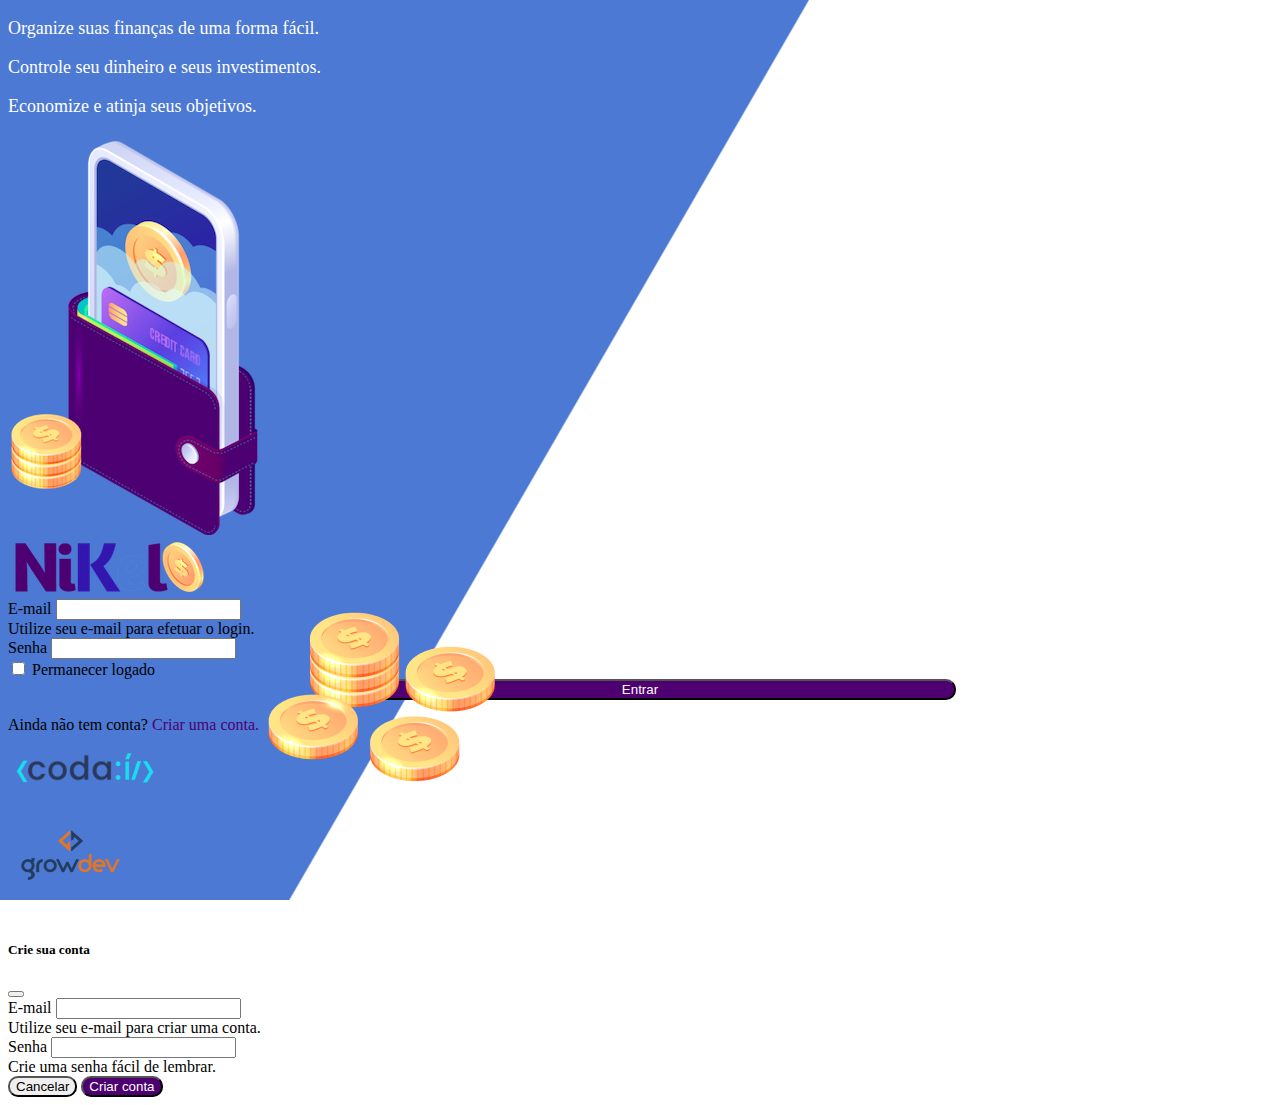
==== public/index.html @ c48124fa "Iniciando o GIT" ====
<!DOCTYPE html>
<html lang="pt">
<head>
    <meta charset="UTF-8">
    <meta http-equiv="X-UA-Compatible" content="IE=edge">
    <meta name="viewport" content="width=device-width, initial-scale=1.0">
    <title>Nikel</title>
    <link href="https://cdn.jsdelivr.net/npm/bootstrap@5.2.0/dist/css/bootstrap.min.css" rel="stylesheet" integrity="sha384-gH2yIJqKdNHPEq0n4Mqa/HGKIhSkIHeL5AyhkYV8i59U5AR6csBvApHHNl/vI1Bx" crossorigin="anonymous">
    <link rel="stylesheet" href="./css/styles.css">
</head>
<body id="login">
    <main>
        <div class="container">
            <div class="row vh-100">
                <div class="col d-flex justify-content-center flex-column my-5">
                    <div class="text-login">
                        <p>Organize suas finanças de uma forma fácil.</p>
                        <p>Controle seu dinheiro e seus investimentos.</p>
                        <p>Economize e atinja seus objetivos.</p>
                    </div>
                    <div class="text-center">
                        <img src="./assets/pocket.png" alt="image pocket" class="img-fluid" srcset="">
                        <img src="./assets/coins.png" alt="image coins" class="img-fluid d-none d-md-inline coins" srcset="">
                    </div>
                </div>
                <div class="col d-flex justify-content-center flex-column my-5">
                    <div class="container">
                        <div class="row">
                            <div class="col">
                                <div class="text-center mb-3">
                                    <img src="./assets/nikel-logo.png" alt="image nikel" class="img-fluid" srcset="">
                                </div>
                            </div>
                        </div>
                        <div class="row">
                            <div class="col">
                                <form id="login-form">
                                    <div class="mb-3">
                                      <label for="email-input" class="form-label">E-mail</label>
                                      <input type="email" class="form-control" id="email-input" 
                                      aria-describedby="emailHelp">
                                      <div id="emailHelp" class="form-text">Utilize seu e-mail para efetuar o login.</div>
                                    </div>
                                    <div class="mb-3">
                                      <label for="password-input" class="form-label">Senha</label>
                                      <input type="password" class="form-control" 
                                      id="password-input">
                                    </div>
                                    <div class="mb-3 form-check">
                                      <input type="checkbox" class="form-check-input" id="session-check">
                                      <label class="form-check-label" for="session-check">Permanecer logado</label>
                                    </div>
                                    <button type="submit" class="btn button-login">Entrar</button>
                                </form>
                            </div>
                        </div>
                        <div class="row">
                            <div class="col">
                               <p id="link-conta" class="text-center mt-2 form-text" data-bs-toggle="modal" data-bs-target="#register-modal">
                                Ainda não tem conta? <span class="link-default">Criar uma conta.</span></p> 
                            </div>
                        </div>
                        <div class="row">
                            <div class="col">
                                <div class="text-center mt-5">
                                    <img src="./assets/codai-logo.png" alt="logo codai" class="img-fluid" srcset="">
                                </div>
                            </div>
                        </div>
                        <div class="row">
                            <div class="col">
                                <div class="text-center">
                                    <img src="./assets/growdev-logo.png" alt="logo growdev" class="img-fluid" srcset="">
                                </div>
                            </div>
                        </div>
                    </div>
                </div>
            </div>
        </div>
  
  <!-- Modal -->
  <div class="modal fade" id="register-modal" tabindex="-1" aria-labelledby="exampleModalLabel" aria-hidden="true">
    <div class="modal-dialog">
      <div class="modal-content">
        <div class="modal-header">
          <h5 class="modal-title" id="exampleModalLabel">Crie sua conta</h5>
          <button type="button" class="btn-close" data-bs-dismiss="modal" aria-label="Close"></button>
        </div>
        <form id="create-form">
            <div class="modal-body">
            
                <div class="mb-3">
                  <label for="email-create-input" class="form-label">E-mail</label>
                  <input type="email" class="form-control" id="email-create-input" 
                  aria-describedby="emailHelp" required>
                  <div id="emailHelp" class="form-text">Utilize seu e-mail para criar uma conta.</div>
                </div>
                <div class="mb-3">
                  <label for="password-create-input" class="form-label">Senha</label>
                  <input type="password" class="form-control" id="password-create-input" required>
                  <div id="emailHelp" class="form-text">Crie uma senha fácil de lembrar.</div>
                </div>  
            </div>
        
        <div class="modal-footer">
          <button type="button" class="btn btn-secondary button-cancel" data-bs-dismiss="modal">Cancelar</button>
          <button type="button" class="btn button-default">Criar conta</button>
        </div>
        </form>
      </div>
    </div>
  </div>
    </main>

    <script src="https://cdn.jsdelivr.net/npm/@popperjs/core@2.11.5/dist/umd/popper.min.js" integrity="sha384-Xe+8cL9oJa6tN/veChSP7q+mnSPaj5Bcu9mPX5F5xIGE0DVittaqT5lorf0EI7Vk" crossorigin="anonymous"></script>
    <script src="https://cdn.jsdelivr.net/npm/bootstrap@5.2.0/dist/js/bootstrap.min.js" integrity="sha384-ODmDIVzN+pFdexxHEHFBQH3/9/vQ9uori45z4JjnFsRydbmQbmL5t1tQ0culUzyK" crossorigin="anonymous"></script>
    <script src="./js/index.js"></script>
</body>
</html>
---- public/css/styles.css ----
#login {
    background: linear-gradient(120deg, #4c79d3 44.9%, #ffffff 45%) no-repeat fixed;
}

#app {
    background: linear-gradient(120deg, #ffffff 44.9%, #4c79d3 45%) no-repeat fixed;
}

header {
    border-bottom: 1px solid #bebcbc;
    padding: 5px;
    background-color: #ffffff;
}

.color-primary {
color: #4e0070;
}

.color-secondary {
color: #4c79d3;
}

.icon-detail {
    font-size: 50px;
    margin-right: 10px;
    vertical-align: middle;
}

.text-login {
    color: #ffffff;
    font-size: 18px;
    font-weight: 500;
}

.coins {
    position: absolute;
    bottom: 100px;
}

.button-login {
    border-radius: 10px;
    background-color: #4e0070;
    color: #ffffff;
    width: 50%;
    margin: 0 25%;
}

.button-default {
    border-radius: 10px;
    background-color: #4e0070;
    color: #ffffff;
}

.button-cancel {
    border-radius: 10px;
}

.button-float {
    border-radius: 100%;
    height: 60px;
    width: 60px;
    position: fixed;
    padding: 0 !important;
    bottom: 1rem;
    right: 2rem;
    font-size: 35px;
    border: 2px solid #4e0070;
    background-color: #4e0070;
    color: #ffffff;
}

.button-float:hover {
    border: 2px solid #4c79d3;
    background-color: #ffffff;
    color: #4c79d3;
}

.button-login:hover, .button-default:hover {
    background: #4c79d3;
}

.link-default {
    color: #4e0070;
    cursor: pointer;
}

.link-default:hover {
    color: #4c79d3;
}

.info {
    background-color: #ffffff;
    border-radius: 20px 20px 0px 0px;
    padding: 20px 0px 0px 0px;
}

.logout {
    min-width: 5rem !important;
}

.menu {
    margin-right: 20px;
}
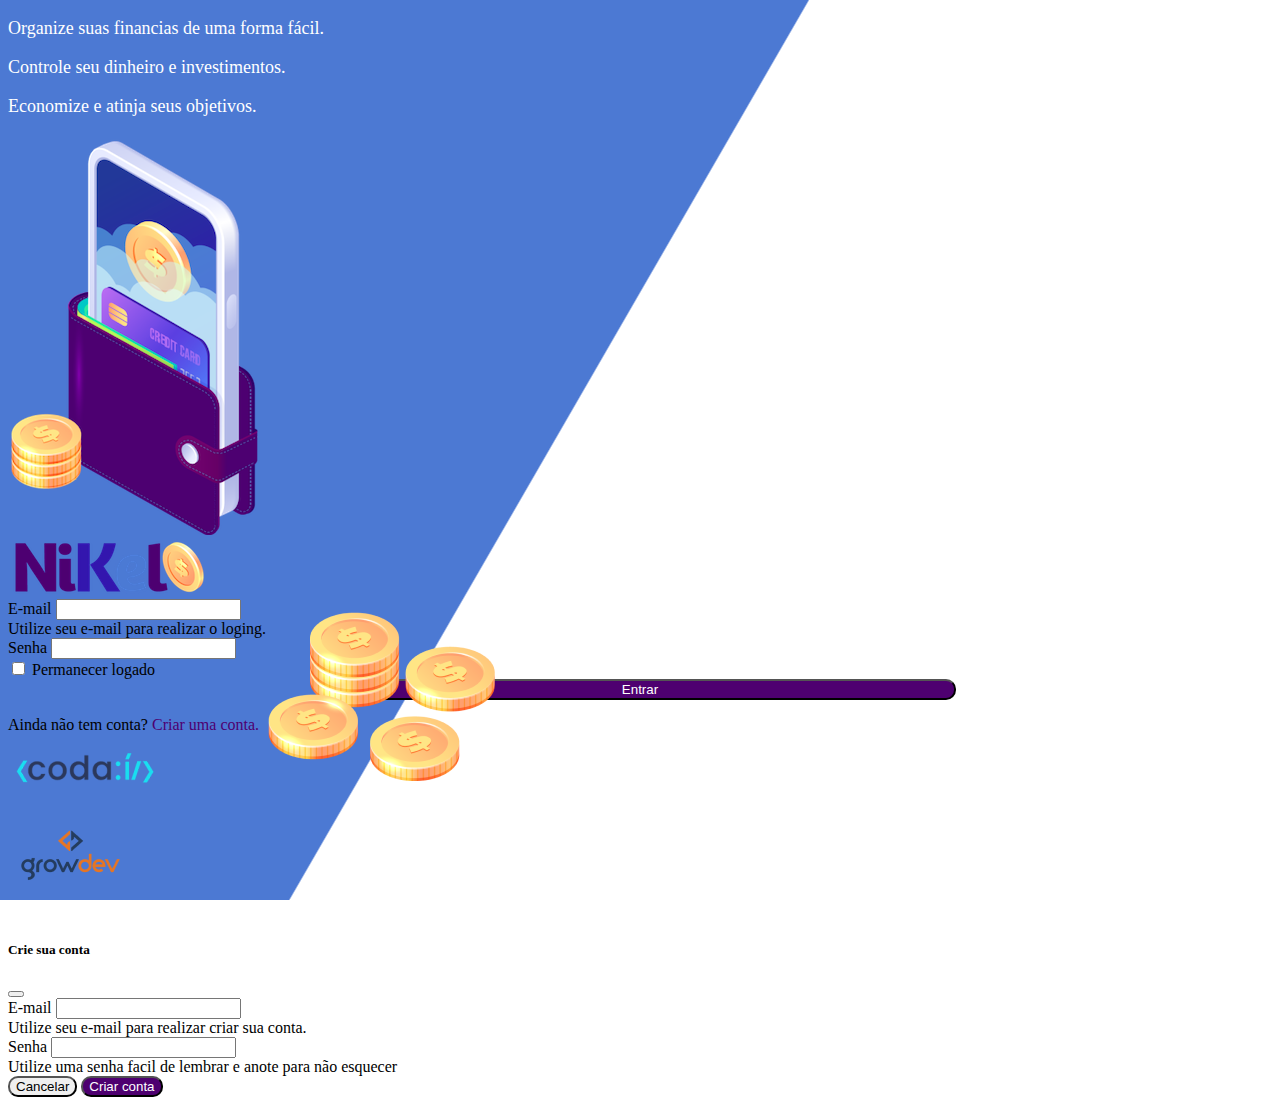
==== commit f245e406: "correção de códigos" ====
--- a/public/index.html
+++ b/public/index.html
@@ -5,30 +5,32 @@
     <meta http-equiv="X-UA-Compatible" content="IE=edge">
     <meta name="viewport" content="width=device-width, initial-scale=1.0">
     <title>Nikel</title>
-    <link href="https://cdn.jsdelivr.net/npm/bootstrap@5.2.0/dist/css/bootstrap.min.css" rel="stylesheet" integrity="sha384-gH2yIJqKdNHPEq0n4Mqa/HGKIhSkIHeL5AyhkYV8i59U5AR6csBvApHHNl/vI1Bx" crossorigin="anonymous">
+    <link href="https://cdn.jsdelivr.net/npm/bootstrap@5.1.3/dist/css/bootstrap.min.css" rel="stylesheet" integrity="sha384-1BmE4kWBq78iYhFldvKuhfTAU6auU8tT94WrHftjDbrCEXSU1oBoqyl2QvZ6jIW3" crossorigin="anonymous">
     <link rel="stylesheet" href="./css/styles.css">
 </head>
+
+
 <body id="login">
     <main>
         <div class="container">
             <div class="row vh-100">
-                <div class="col d-flex justify-content-center flex-column my-5">
+                <div class="col d-flex justify-content-center my-5 flex-column">
                     <div class="text-login">
-                        <p>Organize suas finanças de uma forma fácil.</p>
-                        <p>Controle seu dinheiro e seus investimentos.</p>
-                        <p>Economize e atinja seus objetivos.</p>
+                         <p>Organize suas financias de uma forma fácil.</p>
+                         <p>Controle seu dinheiro e investimentos.</p>
+                         <p>Economize e atinja seus objetivos.</p>
                     </div>
                     <div class="text-center">
-                        <img src="./assets/pocket.png" alt="image pocket" class="img-fluid" srcset="">
+                         <img src="./assets/pocket.png" alt="image pocket" class="img-fluid" srcset="">
                         <img src="./assets/coins.png" alt="image coins" class="img-fluid d-none d-md-inline coins" srcset="">
                     </div>
                 </div>
-                <div class="col d-flex justify-content-center flex-column my-5">
+                <div class="col d-flex justify-content-center my-5 flex-column">
                     <div class="container">
                         <div class="row">
                             <div class="col">
                                 <div class="text-center mb-3">
-                                    <img src="./assets/nikel-logo.png" alt="image nikel" class="img-fluid" srcset="">
+                                    <img src="./assets/nikel-logo.png" alt="Nikel Logo" class="img-fluid">
                                 </div>
                             </div>
                         </div>
@@ -37,14 +39,12 @@
                                 <form id="login-form">
                                     <div class="mb-3">
                                       <label for="email-input" class="form-label">E-mail</label>
-                                      <input type="email" class="form-control" id="email-input" 
-                                      aria-describedby="emailHelp">
-                                      <div id="emailHelp" class="form-text">Utilize seu e-mail para efetuar o login.</div>
+                                      <input type="e-mail" class="form-control" id="email-input" aria-describedby="emailHelp">
+                                      <div id="emailHelp" class="form-text">Utilize seu e-mail para realizar o loging.</div>
                                     </div>
                                     <div class="mb-3">
                                       <label for="password-input" class="form-label">Senha</label>
-                                      <input type="password" class="form-control" 
-                                      id="password-input">
+                                      <input type="password" class="form-control" id="password-input">
                                     </div>
                                     <div class="mb-3 form-check">
                                       <input type="checkbox" class="form-check-input" id="session-check">
@@ -56,65 +56,66 @@
                         </div>
                         <div class="row">
                             <div class="col">
-                               <p id="link-conta" class="text-center mt-2 form-text" data-bs-toggle="modal" data-bs-target="#register-modal">
-                                Ainda não tem conta? <span class="link-default">Criar uma conta.</span></p> 
+                                <p id="link-conta"  class="text-center mt-2 form-text" data-bs-toggle="modal"   
+                                    data-bs-target="#register-modal">Ainda não tem conta? <span class="link-default">Criar uma conta.</span></p>
                             </div>
                         </div>
                         <div class="row">
                             <div class="col">
                                 <div class="text-center mt-5">
-                                    <img src="./assets/codai-logo.png" alt="logo codai" class="img-fluid" srcset="">
+                                    <img src="./assets/codai-logo.png" alt="Logo Codai">     
                                 </div>
                             </div>
                         </div>
                         <div class="row">
                             <div class="col">
                                 <div class="text-center">
-                                    <img src="./assets/growdev-logo.png" alt="logo growdev" class="img-fluid" srcset="">
+                                    <img src="./assets/growdev-logo.png" alt="Logo GrowDev">     
                                 </div>
                             </div>
                         </div>
-                    </div>
+                    </div>    
                 </div>
             </div>
         </div>
-  
+
+
+
   <!-- Modal -->
-  <div class="modal fade" id="register-modal" tabindex="-1" aria-labelledby="exampleModalLabel" aria-hidden="true">
-    <div class="modal-dialog">
-      <div class="modal-content">
-        <div class="modal-header">
-          <h5 class="modal-title" id="exampleModalLabel">Crie sua conta</h5>
-          <button type="button" class="btn-close" data-bs-dismiss="modal" aria-label="Close"></button>
+    <div class="modal fade" id="register-modal" tabindex="-1" aria-labelledby="exampleModalLabel" aria-hidden="true">
+        <div class="modal-dialog">
+            <div class="modal-content">
+                <div class="modal-header">
+                    <h5 class="modal-title" id="exampleModalLabel">Crie sua conta</h5>
+                    <button type="button" class="btn-close" data-bs-dismiss="modal" aria-label="Close"></button>
+                </div>
+                <form id="create-form">
+                    <div class="modal-body">
+
+                        <div class="mb-3">
+                            <label for="email-crate-input" class="form-label">E-mail</label>
+                            <input type="e-mail" class="form-control" id="email-create-input" aria-describedby="emailHelp" required>
+                            <div id="emailHelp" class="form-text">Utilize seu e-mail para realizar criar sua conta.</div>
+                        </div>
+                    <div class="mb-3">
+                        <label for="password-create-input" class="form-label">Senha</label>
+                        <input type="password" class="form-control" id="password-create-input" required>
+                        <div id="emailHelp" class="form-text">Utilize uma senha facil de lembrar e anote para não esquecer</div>
+                    </div>
+                    <div class="modal-footer">
+                        <button type="button" class="btn btn-secondary button-cancel" data-bs-dismiss="modal">Cancelar</button>
+                        <button type="submit" class="btn btn-primary button-default">Criar conta</button>
+                    </div>
+                </form>
+            </div>
         </div>
-        <form id="create-form">
-            <div class="modal-body">
-            
-                <div class="mb-3">
-                  <label for="email-create-input" class="form-label">E-mail</label>
-                  <input type="email" class="form-control" id="email-create-input" 
-                  aria-describedby="emailHelp" required>
-                  <div id="emailHelp" class="form-text">Utilize seu e-mail para criar uma conta.</div>
-                </div>
-                <div class="mb-3">
-                  <label for="password-create-input" class="form-label">Senha</label>
-                  <input type="password" class="form-control" id="password-create-input" required>
-                  <div id="emailHelp" class="form-text">Crie uma senha fácil de lembrar.</div>
-                </div>  
-            </div>
-        
-        <div class="modal-footer">
-          <button type="button" class="btn btn-secondary button-cancel" data-bs-dismiss="modal">Cancelar</button>
-          <button type="button" class="btn button-default">Criar conta</button>
-        </div>
-        </form>
-      </div>
     </div>
-  </div>
-    </main>
+</main>
 
-    <script src="https://cdn.jsdelivr.net/npm/@popperjs/core@2.11.5/dist/umd/popper.min.js" integrity="sha384-Xe+8cL9oJa6tN/veChSP7q+mnSPaj5Bcu9mPX5F5xIGE0DVittaqT5lorf0EI7Vk" crossorigin="anonymous"></script>
-    <script src="https://cdn.jsdelivr.net/npm/bootstrap@5.2.0/dist/js/bootstrap.min.js" integrity="sha384-ODmDIVzN+pFdexxHEHFBQH3/9/vQ9uori45z4JjnFsRydbmQbmL5t1tQ0culUzyK" crossorigin="anonymous"></script>
+    <script src="https://cdn.jsdelivr.net/npm/bootstrap@5.1.3/dist/js/bootstrap.bundle.min.js" 
+    integrity="sha384-ka7Sk0Gln4gmtz2MlQnikT1wXgYsOg+OMhuP+IlRH9sENBO0LRn5q+8nbTov4+1p" 
+    crossorigin="anonymous"></script>
     <script src="./js/index.js"></script>
 </body>
-</html>+
+</html>  --- a/public/css/styles.css
+++ b/public/css/styles.css
@@ -1,24 +1,31 @@
-#login {
+
+
+#login{
     background: linear-gradient(120deg, #4c79d3 44.9%, #ffffff 45%) no-repeat fixed;
 }
+
 
 #app {
     background: linear-gradient(120deg, #ffffff 44.9%, #4c79d3 45%) no-repeat fixed;
 }
 
-header {
+
+header{
     border-bottom: 1px solid #bebcbc;
     padding: 5px;
     background-color: #ffffff;
 }
 
+
 .color-primary {
-color: #4e0070;
+    color: #4e0070;
 }
 
+
 .color-secondary {
-color: #4c79d3;
+    color: #4c79d3;
 }
+
 
 .icon-detail {
     font-size: 50px;
@@ -26,16 +33,31 @@
     vertical-align: middle;
 }
 
+
 .text-login {
     color: #ffffff;
     font-size: 18px;
     font-weight: 500;
 }
 
+
 .coins {
     position: absolute;
     bottom: 100px;
 }
+
+
+.button-default {
+    border-radius: 10px;
+    background-color: #4e0070;
+    color: #ffffff;
+}
+
+
+.button-cancel {
+    border-radius: 10px;
+}
+
 
 .button-login {
     border-radius: 10px;
@@ -45,29 +67,27 @@
     margin: 0 25%;
 }
 
-.button-default {
-    border-radius: 10px;
-    background-color: #4e0070;
+
+.button-login:hover, .button-default:hover {
+    background: #4c79d3;
     color: #ffffff;
 }
 
-.button-cancel {
-    border-radius: 10px;
-}
 
 .button-float {
     border-radius: 100%;
     height: 60px;
     width: 60px;
     position: fixed;
-    padding: 0 !important;
     bottom: 1rem;
     right: 2rem;
     font-size: 35px;
     border: 2px solid #4e0070;
     background-color: #4e0070;
     color: #ffffff;
+    padding: 0 !important;
 }
+
 
 .button-float:hover {
     border: 2px solid #4c79d3;
@@ -75,29 +95,30 @@
     color: #4c79d3;
 }
 
-.button-login:hover, .button-default:hover {
-    background: #4c79d3;
-}
 
 .link-default {
     color: #4e0070;
     cursor: pointer;
 }
 
+
 .link-default:hover {
     color: #4c79d3;
 }
 
+
 .info {
-    background-color: #ffffff;
+    background: #ffffff;
     border-radius: 20px 20px 0px 0px;
     padding: 20px 0px 0px 0px;
 }
+
 
 .logout {
     min-width: 5rem !important;
 }
 
+
 .menu {
     margin-right: 20px;
 }